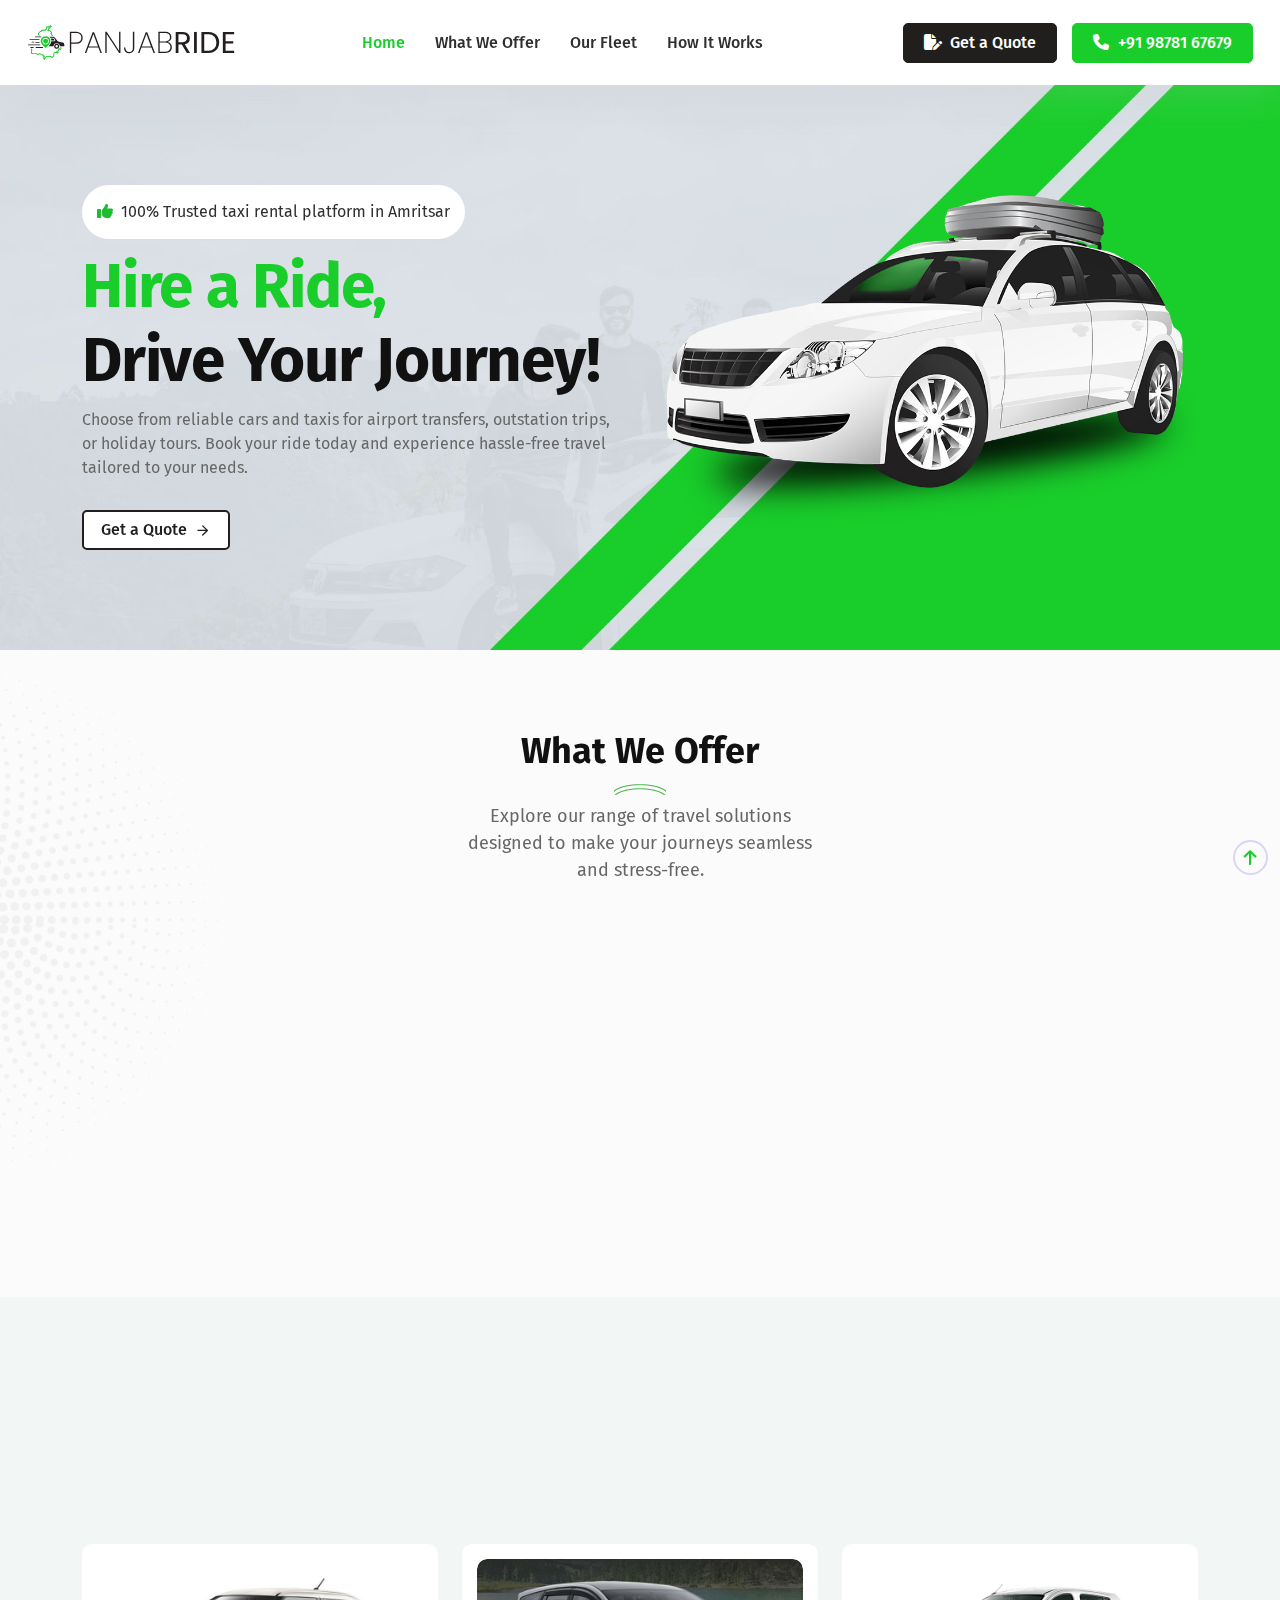
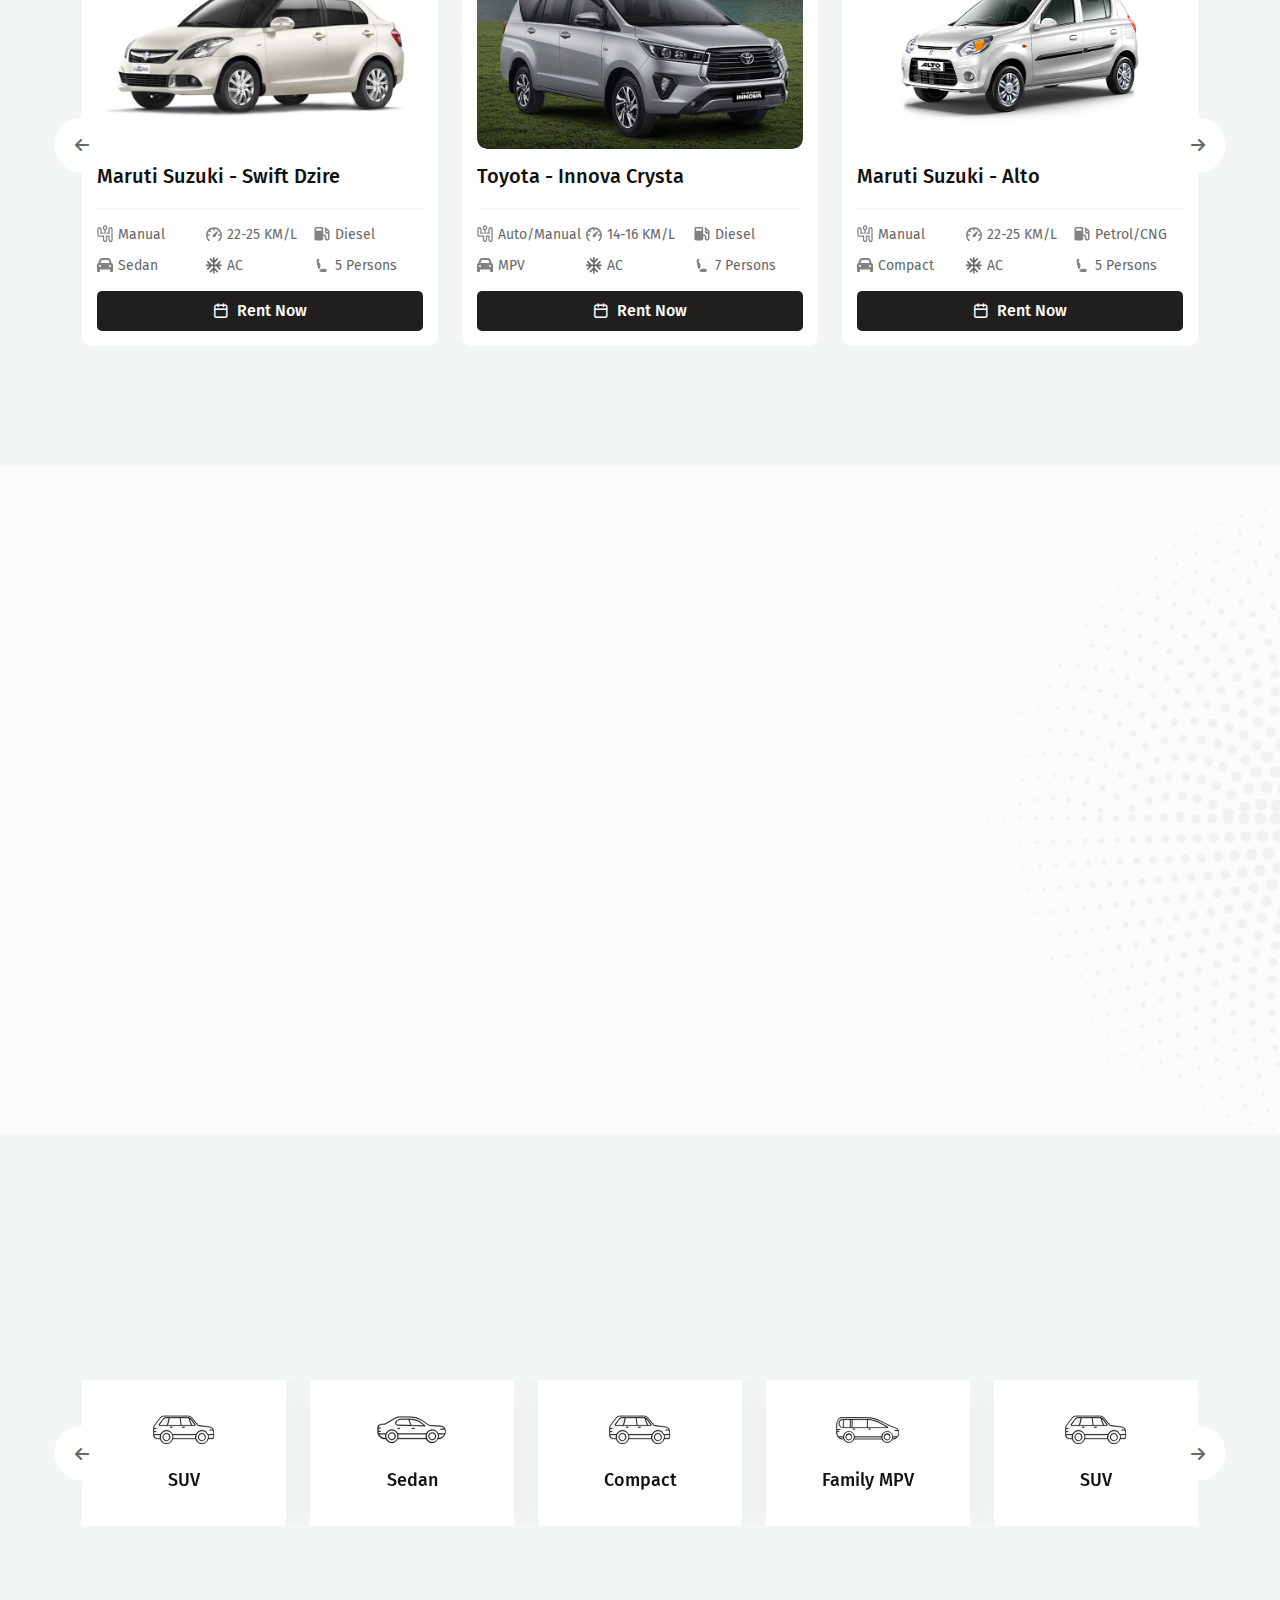
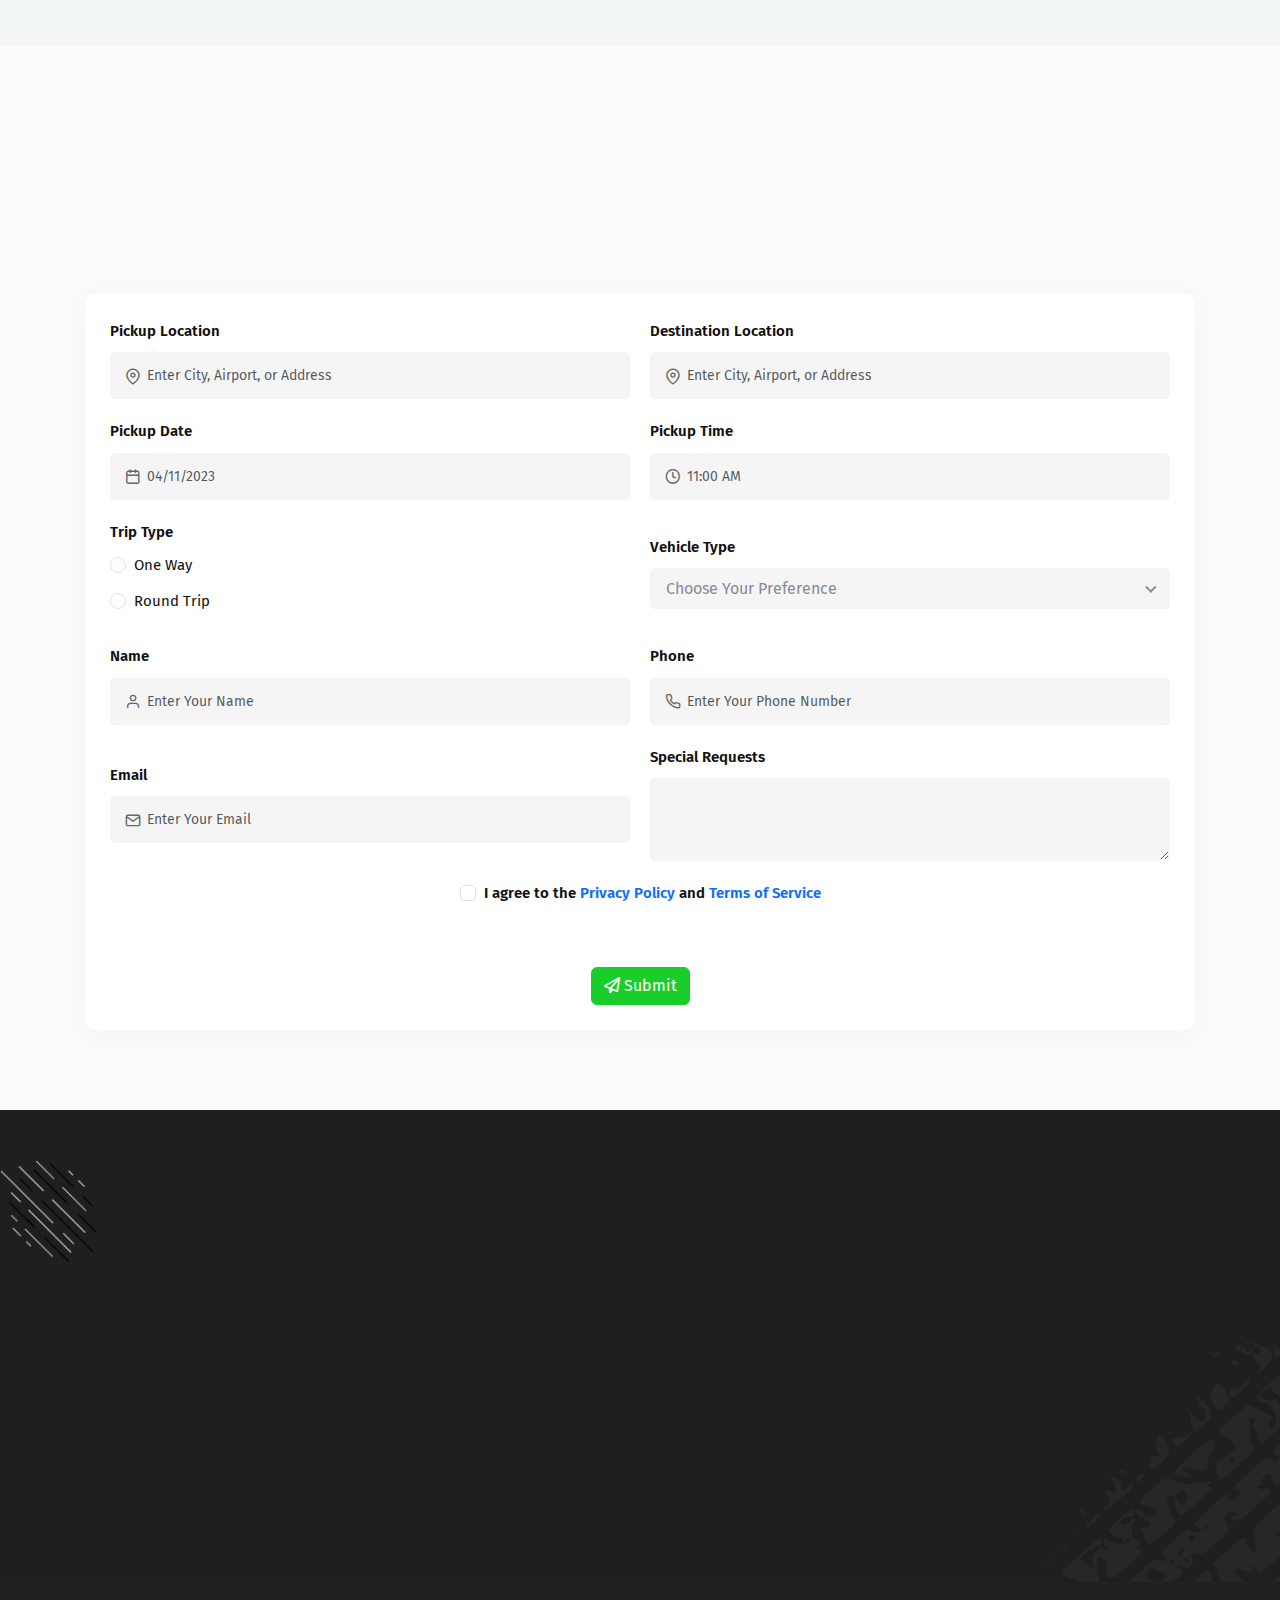
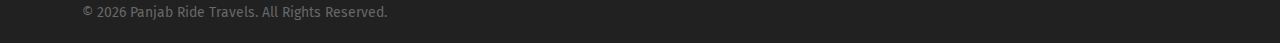
==== index.html @ f4d5c457 "initial production commit" ====
﻿<!DOCTYPE html>
<html lang="en">

<head>
	<meta charset="utf-8">
	<meta name="viewport" content="width=device-width, initial-scale=1.0, user-scalable=0">
	<title>PanjabRide - Best Taxi Rental Platform in Amritsar</title>

	<!-- Favicon -->
	<link rel="shortcut icon" href="assets/img/favicon.png">

	<!-- Bootstrap CSS -->
	<link rel="stylesheet" href="assets/css/bootstrap.min.css">

	<!-- Fontawesome CSS -->
	<link rel="stylesheet" href="assets/plugins/fontawesome/css/fontawesome.min.css">
	<link rel="stylesheet" href="assets/plugins/fontawesome/css/all.min.css">

	<!-- Select2 CSS -->
	<link rel="stylesheet" href="assets/plugins/select2/css/select2.min.css">

	<!-- Datepicker CSS -->
	<link rel="stylesheet" href="assets/css/bootstrap-datetimepicker.min.css">

	<!-- Aos CSS -->
	<link rel="stylesheet" href="assets/plugins/aos/aos.css">

	<!-- Fearther CSS -->
	<link rel="stylesheet" href="assets/css/feather.css">

	<!-- Owl carousel CSS -->
	<link rel="stylesheet" href="assets/css/owl.carousel.min.css">

	<!-- Boxicons CSS -->
	<link rel="stylesheet" href="assets/plugins/boxicons/css/boxicons.min.css">

	<!-- Main CSS -->
	<link rel="stylesheet" href="assets/css/style.css">

</head>

<body>

	<div class="main-wrapper">

		<!-- Header -->
		<header class="header">
			<div class="container-fluid">
				<nav class="navbar navbar-expand-lg header-nav">
					<div class="navbar-header">
						<a id="mobile_btn" href="javascript:void(0);">
							<span class="bar-icon">
								<span></span>
								<span></span>
								<span></span>
							</span>
						</a>
						<a href="index.html" class="navbar-brand logo">
							<img src="assets/img/logo.svg" class="img-fluid" alt="Logo">
						</a>
						<a href="index.html" class="navbar-brand logo-small">
							<img src="assets/img/logo-small.png" class="img-fluid" alt="Logo">
						</a>
					</div>
					<div class="main-menu-wrapper">
						<div class="menu-header">
							<a href="/" class="menu-logo">
								<img src="assets/img/logo.svg" class="img-fluid" alt="Logo">
							</a>
							<a id="menu_close" class="menu-close" href="javascript:void(0);"> <i class="fas fa-times"></i></a>
						</div>
						<ul class="main-nav">
							<li class="active">
								<a href="#">Home</a>
							</li>
							<li><a href="#services">What We Offer</a></li>
							<li><a href="#ourFleet">Our Fleet</a></li>
							<li><a href="#ourProcess">How It Works</a></li>
							<!-- <li><a href="#vehicleTypes">Vehicle Types</a></li> -->
							<li class="login-link">
								<a href="#enquiryForm">Get a Quote</a>
							</li>
							<li class="login-link">
								<a href="tel:+919878167679">Call Now</a>
							</li>
						</ul>
					</div>
					<ul class="nav header-navbar-rht">
						<li class="nav-item">
							<a class="nav-link header-login" href="#enquiryForm"><span><i class="fa-solid fa-file-pen"></i></span>Get
								a Quote</a>
						</li>
						<li class="nav-item">
							<a class="nav-link header-reg" href="tel:+919878167679"><span><i class="fa-solid fa-phone"></i> </span>+91
								98781 67679</a>
						</li>
					</ul>
				</nav>
			</div>
		</header>
		<!-- /Header -->

		<!-- Banner -->
		<section class="banner-section banner-slider">
			<div class="container">
				<div class="home-banner">
					<div class="row align-items-center">
						<div class="col-lg-6" data-aos="fade-down">
							<p class="explore-text"> <span><i class="fa-solid fa-thumbs-up me-2"></i></span>100% Trusted taxi rental
								platform in Amritsar</p>
							<h1><span>Hire a Ride,</span> <br>
								Drive Your Journey!</h1>
							<p>Choose from reliable cars and taxis for airport transfers, outstation trips, or holiday tours. Book
								your ride today and experience hassle-free travel tailored to your needs. </p>
							<div class="view-all">
								<a href="#enquiryForm" class="btn btn-view d-inline-flex align-items-center">Get a Quote
									<span><i class="feather-arrow-right ms-2"></i></span></a>
							</div>
						</div>
						<div class="col-lg-6" data-aos="fade-down">
							<div class="banner-imgs">
								<img src="assets/img/car-right.png" class="img-fluid aos" alt="bannerimage">
							</div>
						</div>
					</div>
				</div>
			</div>
		</section>
		<!-- /Banner -->

		<!-- Search -->
		<!-- <div class="section-search">
			<div class="container">
				<div class="search-box-banner">
					<form action="listing-grid.html">
						<ul class="align-items-center">
							<li class="column-group-main">
								<div class="input-block">
									<label>Pickup Location</label>
									<div class="group-img">
										<input type="text" class="form-control" placeholder="Enter City, Airport, or Address">
										<span><i class="feather-map-pin"></i></span>
									</div>
								</div>
							</li>
							<li class="column-group-main">
								<div class="input-block">
									<label>Pickup Date</label>
								</div>
								<div class="input-block-wrapp">
									<div class="input-block date-widget">
										<div class="group-img">
											<input type="text" class="form-control datetimepicker" placeholder="04/11/2023">
											<span><i class="feather-calendar"></i></span>
										</div>
									</div>
									<div class="input-block time-widge">
										<div class="group-img">
											<input type="text" class="form-control timepicker" placeholder="11:00 AM">
											<span><i class="feather-clock"></i></span>
										</div>
									</div>
								</div>
							</li>
							<li class="column-group-main">
								<div class="input-block">
									<label>Return Date</label>
								</div>
								<div class="input-block-wrapp">
									<div class="input-block date-widge">
										<div class="group-img">
											<input type="text" class="form-control datetimepicker" placeholder="04/11/2023">
											<span><i class="feather-calendar"></i></span>
										</div>
									</div>
									<div class="input-block time-widge">
										<div class="group-img">
											<input type="text" class="form-control timepicker" placeholder="11:00 AM">
											<span><i class="feather-clock"></i></span>
										</div>
									</div>
								</div>
							</li>
							<li class="column-group-last">
								<div class="input-block">
									<div class="search-btn">
										<button class="btn search-button" type="submit"> <i class="fa fa-search"
												aria-hidden="true"></i>Search</button>
									</div>
								</div>
							</li>
						</ul>
					</form>
				</div>
			</div>
		</div> -->
		<!-- /Search -->

		<!-- What We Offer -->
		<section id="services" class="section why-choose popular-explore">
			<div class="choose-left">
				<img src="assets/img/bg/choose-left.png" class="img-fluid" alt="What We Offer">
			</div>
			<div class="container">
				<!-- Heading title-->
				<div class="row">
					<div class="col-lg-4 mx-auto">
						<div class="section-heading" data-aos="fade-down">
							<h2>What We Offer</h2>
							<p>Explore our range of travel solutions designed to make your journeys seamless and stress-free. </p>
						</div>
					</div>
				</div>
				<!-- /Heading title -->
				<div class="why-choose-group">
					<div class="row">
						<div class="col-lg-4 col-md-6 col-12 d-flex" data-aos="fade-down">
							<div class="card flex-fill">
								<div class="card-body">
									<div class="choose-img choose-black">
										<img src="assets/img/icons/plane-departure-solid.svg" alt="Icon">
									</div>
									<div class="choose-content">
										<h4>Airport Transfers</h4>
										<p>Enjoy timely and hassle-free airport transfers with our reliable taxi services, ensuring a smooth
											start or end to your journey.</p>
									</div>
								</div>
							</div>
						</div>
						<div class="col-lg-4 col-md-6 col-12 d-flex" data-aos="fade-down">
							<div class="card flex-fill">
								<div class="card-body">
									<div class="choose-img choose-secondary">
										<img src="assets/img/icons/road-solid.svg" alt="Icon">
									</div>
									<div class="choose-content">
										<h4>Outstation/Holiday Tours</h4>
										<p>Reliable taxis for outstation trips and holiday tours, offering comfort and convenience for your
											journeys.</p>
									</div>
								</div>
							</div>
						</div>
						<div class="col-lg-4 col-md-6 col-12 d-flex" data-aos="fade-down">
							<div class="card flex-fill">
								<div class="card-body">
									<div class="choose-img choose-primary">
										<img src="assets/img/icons/key-solid.svg" alt="Icon">
									</div>
									<div class="choose-content">
										<h4>Self-Drive Car</h4>
										<p>Rent a car and drive at your own pace with our self-drive service, offering freedom and
											flexibility for your travels.</p>
									</div>
								</div>
							</div>
						</div>
					</div>
				</div>
			</div>
		</section>
		<!-- /What We Offer -->

		<!-- Our Fleet -->
		<section id="ourFleet" class="section popular-services">
			<div class="container">
				<!-- Heading title-->
				<div class="section-heading" data-aos="fade-down">
					<h2>Our Fleet</h2>
					<p>Discover our diverse fleet of well-maintained cars, ready to suit your travel needs and preferences.</p>
				</div>
				<!-- /Heading title -->
				<div class="row">
					<div class="popular-slider-group">
						<div class="owl-carousel rental-deal-slider owl-theme">
							<!-- owl carousel item -->
							<div class="rental-car-item">
								<div class="listing-item mb-0">
									<div class="listing-img">
										<a href="#enquiryForm">
											<img src="assets/img/cars/swift-dzire.jpg" class="img-fluid" alt="Maruti Suzuki">
										</a>
										<!-- <div class="fav-item justify-content-end">
											<a href="javascript:void(0)" class="fav-icon">
												<i class="feather-heart"></i>
											</a>
										</div> -->
									</div>
									<div class="listing-content">
										<div class="listing-features">
											<!-- <div class="fav-item-rental">
												<div class="featured-text">$400<span>/day</span></div>
											</div> -->
											<!-- <div class="list-rating">
												<i class="fas fa-star filled"></i>
												<i class="fas fa-star filled"></i>
												<i class="fas fa-star filled"></i>
												<i class="fas fa-star filled"></i>
												<i class="fas fa-star filled"></i>
												<span>(5.0)</span>
											</div> -->
											<h3 class="listing-title">
												<a href="#enquiryForm">Maruti Suzuki - Swift Dzire</a>
											</h3>
										</div>
										<div class="listing-details-group">
											<ul>
												<li>
													<span><img src="assets/img/icons/car-parts-01.svg" alt="Auto"></span>
													<p>Manual</p>
												</li>
												<li>
													<span><img src="assets/img/icons/car-parts-02.svg" alt="Mileage"></span>
													<p>22-25 KM/L</p>
												</li>
												<li>
													<span><img src="assets/img/icons/car-parts-03.svg" alt="Fuel"></span>
													<p>Diesel</p>
												</li>
											</ul>
											<ul>
												<li>
													<span><img src="assets/img/icons/car-solid.svg" alt="Type"></span>
													<p>Sedan</p>
												</li>
												<li>
													<span><img src="assets/img/icons/car-parts-07.svg" alt="2018"></span>
													<p>AC</p>
												</li>
												<li>
													<span><img src="assets/img/icons/car-parts-06.svg" alt="Persons"></span>
													<p>5 Persons</p>
												</li>
											</ul>
										</div>
										<div class="listing-button">
											<a href="#enquiryForm" class="btn btn-order"><span><i
														class="feather-calendar me-2"></i></span>Rent Now</a>
										</div>
									</div>
								</div>
							</div>
							<!-- /owl carousel item -->

							<!-- owl carousel item -->
							<div class="rental-car-item">
								<div class="listing-item mb-0">
									<div class="listing-img">
										<a href="#enquiryForm">
											<img src="assets/img/cars/innova-crysta.jpeg" class="img-fluid" alt="Toyota">
										</a>
										<!-- <div class="fav-item justify-content-end">
											<a href="javascript:void(0)" class="fav-icon">
												<i class="feather-heart"></i>
											</a>
										</div> -->
									</div>
									<div class="listing-content">
										<div class="listing-features">
											<!-- <div class="fav-item-rental">
												<div class="featured-text">$400<span>/day</span></div>
											</div> -->
											<!-- <div class="list-rating">
												<i class="fas fa-star filled"></i>
												<i class="fas fa-star filled"></i>
												<i class="fas fa-star filled"></i>
												<i class="fas fa-star filled"></i>
												<i class="fas fa-star filled"></i>
												<span>(5.0)</span>
											</div> -->
											<h3 class="listing-title">
												<a href="#enquiryForm">Toyota - Innova Crysta</a>
											</h3>
										</div>
										<div class="listing-details-group">
											<ul>
												<li>
													<span><img src="assets/img/icons/car-parts-01.svg" alt="Auto"></span>
													<p>Auto/Manual</p>
												</li>
												<li>
													<span><img src="assets/img/icons/car-parts-02.svg" alt="Mileage"></span>
													<p>14-16 KM/L</p>
												</li>
												<li>
													<span><img src="assets/img/icons/car-parts-03.svg" alt="Fuel"></span>
													<p>Diesel</p>
												</li>
											</ul>
											<ul>
												<li>
													<span><img src="assets/img/icons/car-solid.svg" alt="Type"></span>
													<p>MPV</p>
												</li>
												<li>
													<span><img src="assets/img/icons/car-parts-07.svg" alt="2018"></span>
													<p>AC</p>
												</li>
												<li>
													<span><img src="assets/img/icons/car-parts-06.svg" alt="Persons"></span>
													<p>7 Persons</p>
												</li>
											</ul>
										</div>
										<div class="listing-button">
											<a href="#enquiryForm" class="btn btn-order"><span><i
														class="feather-calendar me-2"></i></span>Rent Now</a>
										</div>
									</div>
								</div>
							</div>
							<!-- /owl carousel item -->

							<!-- owl carousel item -->
							<div class="rental-car-item">
								<div class="listing-item mb-0">
									<div class="listing-img">
										<a href="#enquiryForm">
											<img src="assets/img/cars/alto-800.jpeg" class="img-fluid" alt="Maruti Suzuki">
										</a>
										<!-- <div class="fav-item justify-content-end">
											<a href="javascript:void(0)" class="fav-icon">
												<i class="feather-heart"></i>
											</a>
										</div> -->
									</div>
									<div class="listing-content">
										<div class="listing-features">
											<!-- <div class="fav-item-rental">
												<div class="featured-text">$400<span>/day</span></div>
											</div> -->
											<!-- <div class="list-rating">
												<i class="fas fa-star filled"></i>
												<i class="fas fa-star filled"></i>
												<i class="fas fa-star filled"></i>
												<i class="fas fa-star filled"></i>
												<i class="fas fa-star filled"></i>
												<span>(5.0)</span>
											</div> -->
											<h3 class="listing-title">
												<a href="#enquiryForm">Maruti Suzuki - Alto</a>
											</h3>
										</div>
										<div class="listing-details-group">
											<ul>
												<li>
													<span><img src="assets/img/icons/car-parts-01.svg" alt="Auto"></span>
													<p>Manual</p>
												</li>
												<li>
													<span><img src="assets/img/icons/car-parts-02.svg" alt="Mileage"></span>
													<p>22-25 KM/L</p>
												</li>
												<li>
													<span><img src="assets/img/icons/car-parts-03.svg" alt="Fuel"></span>
													<p>Petrol/CNG</p>
												</li>
											</ul>
											<ul>
												<li>
													<span><img src="assets/img/icons/car-solid.svg" alt="Type"></span>
													<p>Compact</p>
												</li>
												<li>
													<span><img src="assets/img/icons/car-parts-07.svg" alt="2018"></span>
													<p>AC</p>
												</li>
												<li>
													<span><img src="assets/img/icons/car-parts-06.svg" alt="Persons"></span>
													<p>5 Persons</p>
												</li>
											</ul>
										</div>
										<div class="listing-button">
											<a href="#enquiryForm" class="btn btn-order"><span><i
														class="feather-calendar me-2"></i></span>Rent Now</a>
										</div>
									</div>
								</div>
							</div>
							<!-- /owl carousel item -->

							<!-- owl carousel item -->
							<div class="rental-car-item">
								<div class="listing-item mb-0">
									<div class="listing-img">
										<a href="#enquiryForm">
											<img src="assets/img/cars/amaze.jpeg" class="img-fluid" alt="Honda">
										</a>
										<!-- <div class="fav-item justify-content-end">
											<a href="javascript:void(0)" class="fav-icon">
												<i class="feather-heart"></i>
											</a>
										</div> -->
									</div>
									<div class="listing-content">
										<div class="listing-features">
											<!-- <div class="fav-item-rental">
												<div class="featured-text">$400<span>/day</span></div>
											</div> -->
											<!-- <div class="list-rating">
												<i class="fas fa-star filled"></i>
												<i class="fas fa-star filled"></i>
												<i class="fas fa-star filled"></i>
												<i class="fas fa-star filled"></i>
												<i class="fas fa-star filled"></i>
												<span>(5.0)</span>
											</div> -->
											<h3 class="listing-title">
												<a href="#enquiryForm">Honda - Amaze</a>
											</h3>
										</div>
										<div class="listing-details-group">
											<ul>
												<li>
													<span><img src="assets/img/icons/car-parts-01.svg" alt="Auto"></span>
													<p>Manual</p>
												</li>
												<li>
													<span><img src="assets/img/icons/car-parts-02.svg" alt="Mileage"></span>
													<p>18-20 KM/L</p>
												</li>
												<li>
													<span><img src="assets/img/icons/car-parts-03.svg" alt="Fuel"></span>
													<p>Petrol</p>
												</li>
											</ul>
											<ul>
												<li>
													<span><img src="assets/img/icons/car-solid.svg" alt="Type"></span>
													<p>Sedan</p>
												</li>
												<li>
													<span><img src="assets/img/icons/car-parts-07.svg" alt="2018"></span>
													<p>AC</p>
												</li>
												<li>
													<span><img src="assets/img/icons/car-parts-06.svg" alt="Persons"></span>
													<p>5 Persons</p>
												</li>
											</ul>
										</div>
										<div class="listing-button">
											<a href="#enquiryForm" class="btn btn-order"><span><i
														class="feather-calendar me-2"></i></span>Rent Now</a>
										</div>
									</div>
								</div>
							</div>
							<!-- /owl carousel item -->

							<!-- owl carousel item -->
							<div class="rental-car-item">
								<div class="listing-item mb-0">
									<div class="listing-img">
										<a href="#enquiryForm">
											<img src="assets/img/cars/ertiga.jpeg" class="img-fluid" alt="Maruti Suzuki">
										</a>
										<!-- <div class="fav-item justify-content-end">
											<a href="javascript:void(0)" class="fav-icon">
												<i class="feather-heart"></i>
											</a>
										</div> -->
									</div>
									<div class="listing-content">
										<div class="listing-features">
											<!-- <div class="fav-item-rental">
												<div class="featured-text">$400<span>/day</span></div>
											</div> -->
											<!-- <div class="list-rating">
												<i class="fas fa-star filled"></i>
												<i class="fas fa-star filled"></i>
												<i class="fas fa-star filled"></i>
												<i class="fas fa-star filled"></i>
												<i class="fas fa-star filled"></i>
												<span>(5.0)</span>
											</div> -->
											<h3 class="listing-title">
												<a href="#enquiryForm">Maruti Suzuki - Ertiga</a>
											</h3>
										</div>
										<div class="listing-details-group">
											<ul>
												<li>
													<span><img src="assets/img/icons/car-parts-01.svg" alt="Auto"></span>
													<p>Auto/Manual</p>
												</li>
												<li>
													<span><img src="assets/img/icons/car-parts-02.svg" alt="Mileage"></span>
													<p>20-26 KM/L</p>
												</li>
												<li>
													<span><img src="assets/img/icons/car-parts-03.svg" alt="Fuel"></span>
													<p>Petrol</p>
												</li>
											</ul>
											<ul>
												<li>
													<span><img src="assets/img/icons/car-solid.svg" alt="Type"></span>
													<p>MPV</p>
												</li>
												<li>
													<span><img src="assets/img/icons/car-parts-07.svg" alt="2018"></span>
													<p>AC</p>
												</li>
												<li>
													<span><img src="assets/img/icons/car-parts-06.svg" alt="Persons"></span>
													<p>7 Persons</p>
												</li>
											</ul>
										</div>
										<div class="listing-button">
											<a href="#enquiryForm" class="btn btn-order"><span><i
														class="feather-calendar me-2"></i></span>Rent Now</a>
										</div>
									</div>
								</div>
							</div>
							<!-- /owl carousel item -->

							<!-- owl carousel item -->
							<div class="rental-car-item">
								<div class="listing-item mb-0">
									<div class="listing-img">
										<a href="#enquiryForm">
											<img src="assets/img/cars/etios.jpeg" class="img-fluid" alt="Toyota">
										</a>
										<!-- <div class="fav-item justify-content-end">
											<a href="javascript:void(0)" class="fav-icon">
												<i class="feather-heart"></i>
											</a>
										</div> -->
									</div>
									<div class="listing-content">
										<div class="listing-features">
											<!-- <div class="fav-item-rental">
												<div class="featured-text">$400<span>/day</span></div>
											</div> -->
											<!-- <div class="list-rating">
												<i class="fas fa-star filled"></i>
												<i class="fas fa-star filled"></i>
												<i class="fas fa-star filled"></i>
												<i class="fas fa-star filled"></i>
												<i class="fas fa-star filled"></i>
												<span>(5.0)</span>
											</div> -->
											<h3 class="listing-title">
												<a href="#enquiryForm">Toyota - Etios</a>
											</h3>
										</div>
										<div class="listing-details-group">
											<ul>
												<li>
													<span><img src="assets/img/icons/car-parts-01.svg" alt="Auto"></span>
													<p>Manual</p>
												</li>
												<li>
													<span><img src="assets/img/icons/car-parts-02.svg" alt="Mileage"></span>
													<p>23-25 KM/L</p>
												</li>
												<li>
													<span><img src="assets/img/icons/car-parts-03.svg" alt="Fuel"></span>
													<p>Diesel</p>
												</li>
											</ul>
											<ul>
												<li>
													<span><img src="assets/img/icons/car-solid.svg" alt="Type"></span>
													<p>Sedan</p>
												</li>
												<li>
													<span><img src="assets/img/icons/car-parts-07.svg" alt="2018"></span>
													<p>AC</p>
												</li>
												<li>
													<span><img src="assets/img/icons/car-parts-06.svg" alt="Persons"></span>
													<p>5 Persons</p>
												</li>
											</ul>
										</div>
										<div class="listing-button">
											<a href="#enquiryForm" class="btn btn-order"><span><i
														class="feather-calendar me-2"></i></span>Rent Now</a>
										</div>
									</div>
								</div>
							</div>
							<!-- /owl carousel item -->

						</div>
					</div>
				</div>
				<!-- View More -->
				<!-- <div class="view-all text-center" data-aos="fade-down">
					<a href="listing-grid.html" class="btn btn-view d-inline-flex align-items-center">Go to all Cars <span><i
								class="feather-arrow-right ms-2"></i></span></a>
				</div> -->
				<!-- View More -->
			</div>
		</section>
		<!-- /Our Fleet -->

		<!-- Our Process -->
		<section id="ourProcess" class="section services">
			<div class="service-right">
				<img src="assets/img/bg/service-right.svg" class="img-fluid" alt="services right">
			</div>
			<div class="container">
				<!-- Heading title-->
				<div class="section-heading" data-aos="fade-down">
					<h2>How It Works</h2>
					<p>Learn how easy it is to book your ride with our simple and hassle-free process.</p>
				</div>
				<!-- /Heading title -->
				<div class="services-work">
					<div class="row">
						<div class="col-lg-4 col-md-4 col-12 d-flex" data-aos="fade-down">
							<div class="services-group service-date flex-fill">
								<div class="services-icon border-secondary">
									<img class="icon-img bg-secondary" src="assets/img/icons/file-lines-solid.svg" alt="Choose Locations">
								</div>
								<div class="services-content">
									<h3>1. Submit Your Inquiry</h3>
									<p>Share your travel details by filling out our online inquiry form or calling us directly. Provide
										information like pickup and drop-off locations, trip dates, and any special requirements.</p>
								</div>
							</div>
						</div>
						<div class="col-lg-4 col-md-4 col-12 d-flex" data-aos="fade-down">
							<div class="services-group service-loc flex-fill">
								<div class="services-icon border-primary">
									<img class="icon-img bg-primary" src="assets/img/icons/comments-dollar-solid.svg"
										alt="Choose Locations">
								</div>
								<div class="services-content">
									<h3>2. Get a Quote</h3>
									<p>Once we receive your inquiry, our team will assess your travel needs and promptly share a detailed
										price estimate tailored to your trip.</p>
								</div>
							</div>
						</div>
						<div class="col-lg-4 col-md-4 col-12 d-flex" data-aos="fade-down">
							<div class="services-group service-book flex-fill">
								<div class="services-icon border-dark">
									<img class="icon-img bg-dark" src="assets/img/icons/circle-check-solid.svg" alt="Choose Locations">
								</div>
								<div class="services-content">
									<h3>3. Confirm Your Booking</h3>
									<p>Review the quote and confirm your booking with a quick call or email. We’ll handle the rest to
										ensure your ride is ready as planned.</p>
								</div>
							</div>
						</div>
					</div>
				</div>
			</div>
		</section>
		<!-- /Our Process -->

		<!-- Popular Vehicle Types -->
		<section id="vehicleTypes" class="section popular-car-type">
			<div class="container">
				<!-- Heading title-->
				<div class="section-heading" data-aos="fade-down">
					<h2>Most Popular Vehicle Types</h2>
					<p>Choose from a variety of car body types, designed to match your comfort and travel needs.</p>
				</div>
				<!-- /Heading title -->
				<div class="row">
					<div class="popular-slider-group">
						<div class="owl-carousel popular-cartype-slider owl-theme">
							<!-- owl carousel item -->
							<div class="listing-owl-item">
								<div class="listing-owl-group">
									<div class="listing-owl-img">
										<img src="assets/img/cars/mp-vehicle-01.svg" class="img-fluid" alt="Popular Vehicle Types">
									</div>
									<h6>SUV</h6>
								</div>
							</div>
							<!-- /owl carousel item -->

							<!-- owl carousel item -->
							<!-- <div class="listing-owl-item">
								<div class="listing-owl-group">
									<div class="listing-owl-img">
										<img src="assets/img/cars/mp-vehicle-02.svg" class="img-fluid" alt="Popular Vehicle Types">
									</div>
									<h6>Sports Coupe</h6>
									<p>45 Cars</p>
								</div>
							</div> -->
							<!-- /owl carousel item -->

							<!-- owl carousel item -->
							<div class="listing-owl-item">
								<div class="listing-owl-group">
									<div class="listing-owl-img">
										<img src="assets/img/cars/mp-vehicle-03.svg" class="img-fluid" alt="Popular Vehicle Types">
									</div>
									<h6>Sedan</h6>
								</div>
							</div>
							<!-- /owl carousel item -->

							<!-- owl carousel item -->
							<div class="listing-owl-item">
								<div class="listing-owl-group">
									<div class="listing-owl-img">
										<img src="assets/img/cars/mp-vehicle-01.svg" class="img-fluid" alt="Popular Vehicle Types">
									</div>
									<h6>Compact</h6>
								</div>
							</div>
							<!-- /owl carousel item -->

							<!-- owl carousel item -->
							<!-- <div class="listing-owl-item">
								<div class="listing-owl-group">
									<div class="listing-owl-img">
										<img src="assets/img/cars/mp-vehicle-04.svg" class="img-fluid" alt="Popular Vehicle Types">
									</div>
									<h6>Pickup</h6>
									<p>17 Cars</p>
								</div>
							</div> -->
							<!-- /owl carousel item -->

							<!-- owl carousel item -->
							<div class="listing-owl-item">
								<div class="listing-owl-group">
									<div class="listing-owl-img">
										<img src="assets/img/cars/mp-vehicle-05.svg" class="img-fluid" alt="Popular Vehicle Types">
									</div>
									<h6>Family MPV</h6>
								</div>
							</div>
							<!-- /owl carousel item -->
						</div>
					</div>
				</div>
				<!-- View More -->
				<!-- <div class="view-all text-center" data-aos="fade-down">
					<a href="listing-grid.html" class="btn btn-view d-inline-flex align-items-center">View all Cars <span><i
								class="feather-arrow-right ms-2"></i></span></a>
				</div> -->
				<!-- View More -->
			</div>
		</section>
		<!-- /Popular Vehicle Types -->

		<!-- Enquiry Form -->
		<section id="enquiryForm" class="section enquiry-form">
			<div class="container">
				<div class="row">
					<div class="col mx-auto">
						<div class="section-heading" data-aos="fade-down">
							<h2>Submit Your Trip Details</h2>
							<p>Fill out the form below to inquire about our services or book your ride.</p>
						</div>
						<div class="enquiry-box">
							<form id="tripDetailsForm" action="" method="post">
								<ul class="align-items-center">
									<li class="column-group-main">
										<div class="input-block">
											<label for="pickupLocation">Pickup Location</label>
											<div class="group-img">
												<input type="text" class="form-control" id="pickupLocation" name="pickupLocation"
													placeholder="Enter City, Airport, or Address">
												<span><i class="feather-map-pin"></i></span>
											</div>
										</div>
									</li>
									<li class="column-group-main">
										<div class="input-block">
											<label for="destinationLocation">Destination Location</label>
											<div class="group-img">
												<input type="text" class="form-control" id="destinationLocation" name="destinationLocation"
													placeholder="Enter City, Airport, or Address">
												<span><i class="feather-map-pin"></i></span>
											</div>
										</div>
									</li>
									<li class="column-group-main">
										<div class="input-block">
											<label for="tripDate">Pickup Date</label>
											<div class="group-img">
												<input type="text" class="form-control datetimepicker" id="tripDate" name="tripDate"
													placeholder="04/11/2023">
												<span><i class="feather-calendar"></i></span>
											</div>
										</div>
									</li>
									<li class="column-group-main">
										<div class="input-block">
											<label for="tripTime">Pickup Time</label>
											<div class="group-img">
												<input type="text" class="form-control timepicker" id="tripTime" name="tripTime"
													placeholder="11:00 AM">
												<span><i class="feather-clock"></i></span>
											</div>
										</div>
									</li>
									<li class="column-group-main">
										<div class="input-block">
											<label for="tripType">Trip Type</label>
											<div class="form-check">
												<input class="form-check-input" type="radio" name="tripType" id="oneWay" value="oneWay">
												<label class="form-check-label fw-normal" for="oneWay">
													One Way
												</label>
											</div>
											<div class="form-check">
												<input class="form-check-input" type="radio" name="tripType" id="roundTrip" value="roundTrip">
												<label class="form-check-label fw-normal" for="roundTrip">
													Round Trip
												</label>
											</div>
										</div>
									</li>
									<li class="column-group-main">
										<div class="input-block">
											<label for="vehicleType">Vehicle Type</label>
											<select class="select" id="vehicleType" name="vehicleType">
												<option value="" selected>Choose Your Preference</option>
												<option value="sedan">Sedan</option>
												<option value="suv">SUV</option>
												<option value="mpv">MPV</option>
												<option value="compact">Compact</option>
											</select>
										</div>
									</li>
									<li class="column-group-main">
										<div class="input-block">
											<label for="name">Name</label>
											<div class="group-img">
												<input type="text" class="form-control" id="name" name="name" placeholder="Enter Your Name">
												<span><i class="feather-user"></i></span>
											</div>
										</div>
									</li>
									<li class="column-group-main">
										<div class="input-block">
											<label for="phone">Phone</label>
											<div class="group-img">
												<input type="tel" class="form-control" id="phone" name="phone"
													placeholder="Enter Your Phone Number">
												<span><i class="feather-phone"></i></span>
											</div>
										</div>
									</li>
									<li class="column-group-main">
										<div class="input-block">
											<label for="email">Email</label>
											<div class="group-img">
												<input type="email" class="form-control" id="email" name="email" placeholder="Enter Your Email">
												<span><i class="feather-mail"></i></span>
											</div>
										</div>
									</li>
									<li class="column-group-main">
										<div class="input-block">
											<label for="specialRequests">Special Requests</label>
											<textarea class="form-control" id="specialRequests" name="specialRequests" rows="3"></textarea>
										</div>
									</li>
									<li class="column-group-main column-agreement">
										<div class="input-block">
											<div class="form-check">
												<input class="form-check-input" type="checkbox" id="agreement" name="agreement">
												<label class="form-check-label" for="agreement">
													I agree to the <a href="privacy-policy.html" target="_blank">Privacy Policy</a> and <a
														href="terms-of-service.html" target="_blank">Terms of Service</a>
												</label>
											</div>
										</div>
									</li>
									<li class="column-group-last">
										<div class="input-block">
											<div class="search-btn">
												<button class="btn btn-primary" type="submit"> <i class="fa-regular fa-paper-plane"
														aria-hidden="true"></i>
													Submit</button>
											</div>
										</div>
									</li>
								</ul>
							</form>
						</div>
					</div>
				</div>
			</div>
		</section>
		<!-- /Enquiry Form -->

		<!-- Footer -->
		<footer class="footer">
			<!-- Footer Top -->
			<div class="footer-top aos" data-aos="fade-down">
				<div class="container">
					<div class="row">
						<div class="col-lg-8">
							<div class="row">
								<div class="col-md-6">
									<!-- Footer Widget -->
									<div class="footer-widget">
										<h5 class="footer-title">About Us</h5>
										<p class="pe-5">PanjabRide.com is a premier transportation service provider, dedicated to
											offering reliable and comfortable travel solutions. With a fleet of well-maintained vehicles and
											professional drivers, we ensure a safe and pleasant journey for all our customers. Whether you
											need a ride to the airport, a business meeting, or a special event, PanjabRide.com is
											committed to delivering exceptional service and customer satisfaction.</p>
									</div>
									<!-- /Footer Widget -->
								</div>
								<div class="col-md-6">
									<!-- Footer Widget -->
									<div class="footer-widget footer-menu">
										<h5 class="footer-title">Quick links</h5>
										<ul>
											<li>
												<a href="#">Home</a>
											</li>
											<li>
												<a href="privacy-policy.html">Privacy Policy</a>
											</li>
											<li>
												<a href="terms-of-service.html">Terms of Service</a>
											</li>
											<li>
												<a href="javascript:void(0)">Sitemap</a>
											</li>
											<li>
												<a href="#enquiryForm">Get a Quote</a>
											</li>
										</ul>
									</div>
									<!-- /Footer Widget -->
								</div>
							</div>
						</div>
						<div class="col-lg-4">
							<div class="footer-contact footer-widget">
								<h5 class="footer-title">Contact Info</h5>
								<div class="footer-contact-info">
									<div class="footer-address">
										<span><i class="feather-phone-call"></i></span>
										<div class="addr-info">
											<a href="tel:+919878167679">+ 91 98781 67679</a>
										</div>
									</div>
									<div class="footer-address">
										<span><i class="feather-mail"></i></span>
										<div class="addr-info">
											<a href="mailto:panjabride@gmail.com">panjabride@gmail.com</a>
										</div>
									</div>
									<!-- <div class="update-form">
										<form action="#">
											<span><i class="feather-mail"></i></span>
											<input type="email" class="form-control" placeholder="Enter You Email Here">
											<button type="submit" class="btn btn-subscribe"><span><i class="feather-send"></i></span></button>
										</form>
									</div> -->
								</div>
								<div class="footer-social-widget">
									<ul class="nav-social">
										<li>
											<a href="https://facebook.com/panjabride" target="_blank"><i
													class="fa-brands fa-facebook-f fa-facebook fi-icon"></i></a>
										</li>
										<li>
											<a href="https://instagram.com/panjabride" target="_blank"><i
													class="fab fa-instagram fi-icon"></i></a>
										</li>
										<li>
											<a href="https://x.com/panjabride" target="_blank"><i class="fab fa-twitter fi-icon"></i> </a>
										</li>
									</ul>
								</div>
							</div>
						</div>
					</div>
				</div>
			</div>
			<!-- /Footer Top -->

			<!-- Footer Bottom -->
			<div class="footer-bottom">
				<div class="container">
					<!-- Copyright -->
					<div class="copyright">
						<div class="row align-items-center">
							<div class="col-md-6">
								<div class="copyright-text">
									<p>©
										<script>document.write(new Date().getFullYear())</script> Panjab Ride Travels. All Rights Reserved.
									</p>
								</div>
							</div>
							<div class="col-md-6">
								<!-- Copyright Menu -->
								<!-- <div class="copyright-menu">
									<div class="vistors-details">
										<ul class="d-flex">
											<li><a href="javascript:void(0)"><img class="img-fluid" src="assets/img/icons/paypal.svg"
														alt="Paypal"></a></li>
											<li><a href="javascript:void(0)"><img class="img-fluid" src="assets/img/icons/visa.svg"
														alt="Visa"></a></li>
											<li><a href="javascript:void(0)"><img class="img-fluid" src="assets/img/icons/master.svg"
														alt="Master"></a></li>
											<li><a href="javascript:void(0)"><img class="img-fluid" src="assets/img/icons/applegpay.svg"
														alt="applegpay"></a></li>
										</ul>
									</div>
								</div> -->
								<!-- /Copyright Menu -->
							</div>
						</div>
					</div>
					<!-- /Copyright -->
				</div>
			</div>
			<!-- /Footer Bottom -->
		</footer>
		<!-- /Footer -->

	</div>

	<!-- scrollToTop start -->
	<div class="progress-wrap active-progress">
		<svg class="progress-circle svg-content" width="100%" height="100%" viewBox="-1 -1 102 102">
			<path d="M50,1 a49,49 0 0,1 0,98 a49,49 0 0,1 0,-98"
				style="transition: stroke-dashoffset 10ms linear 0s; stroke-dasharray: 307.919px, 307.919px; stroke-dashoffset: 228.265px;">
			</path>
		</svg>
	</div>
	<!-- scrollToTop end -->


	<!-- jQuery -->
	<script src="assets/js/jquery-3.7.1.min.js"></script>

	<!-- Bootstrap Core JS -->
	<script src="assets/js/bootstrap.bundle.min.js"></script>

	<!-- counterup JS -->
	<script src="assets/js/jquery.waypoints.js"></script>
	<script src="assets/js/jquery.counterup.min.js"></script>

	<!-- Select2 JS -->
	<script src="assets/plugins/select2/js/select2.min.js"></script>

	<!-- Aos -->
	<script src="assets/plugins/aos/aos.js"></script>

	<!-- Top JS -->
	<script src="assets/js/backToTop.js"></script>

	<!-- Datepicker Core JS -->
	<script src="assets/plugins/moment/moment.min.js"></script>
	<script src="assets/js/bootstrap-datetimepicker.min.js"></script>

	<!-- Owl Carousel JS -->
	<script src="assets/js/owl.carousel.min.js"></script>

	<!-- Custom JS -->
	<script src="assets/js/script.js"></script>

</body>

</html>
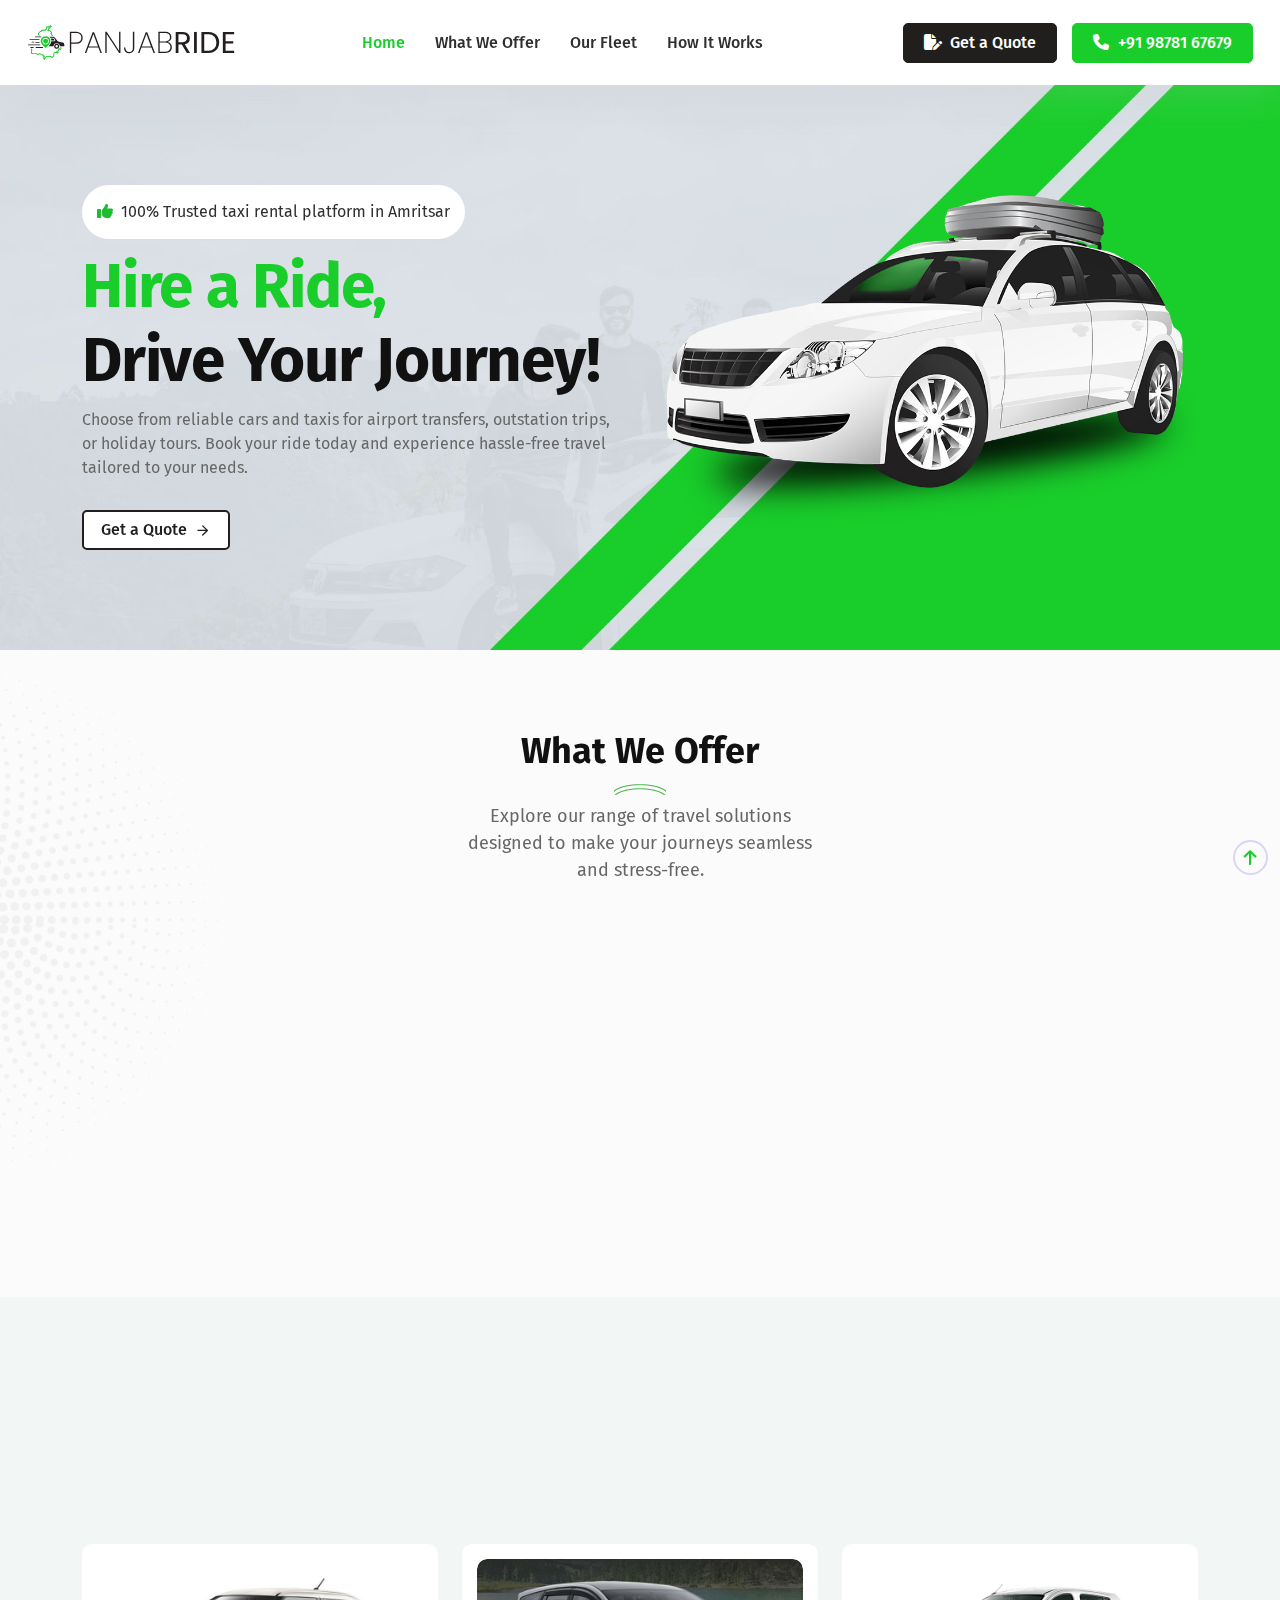
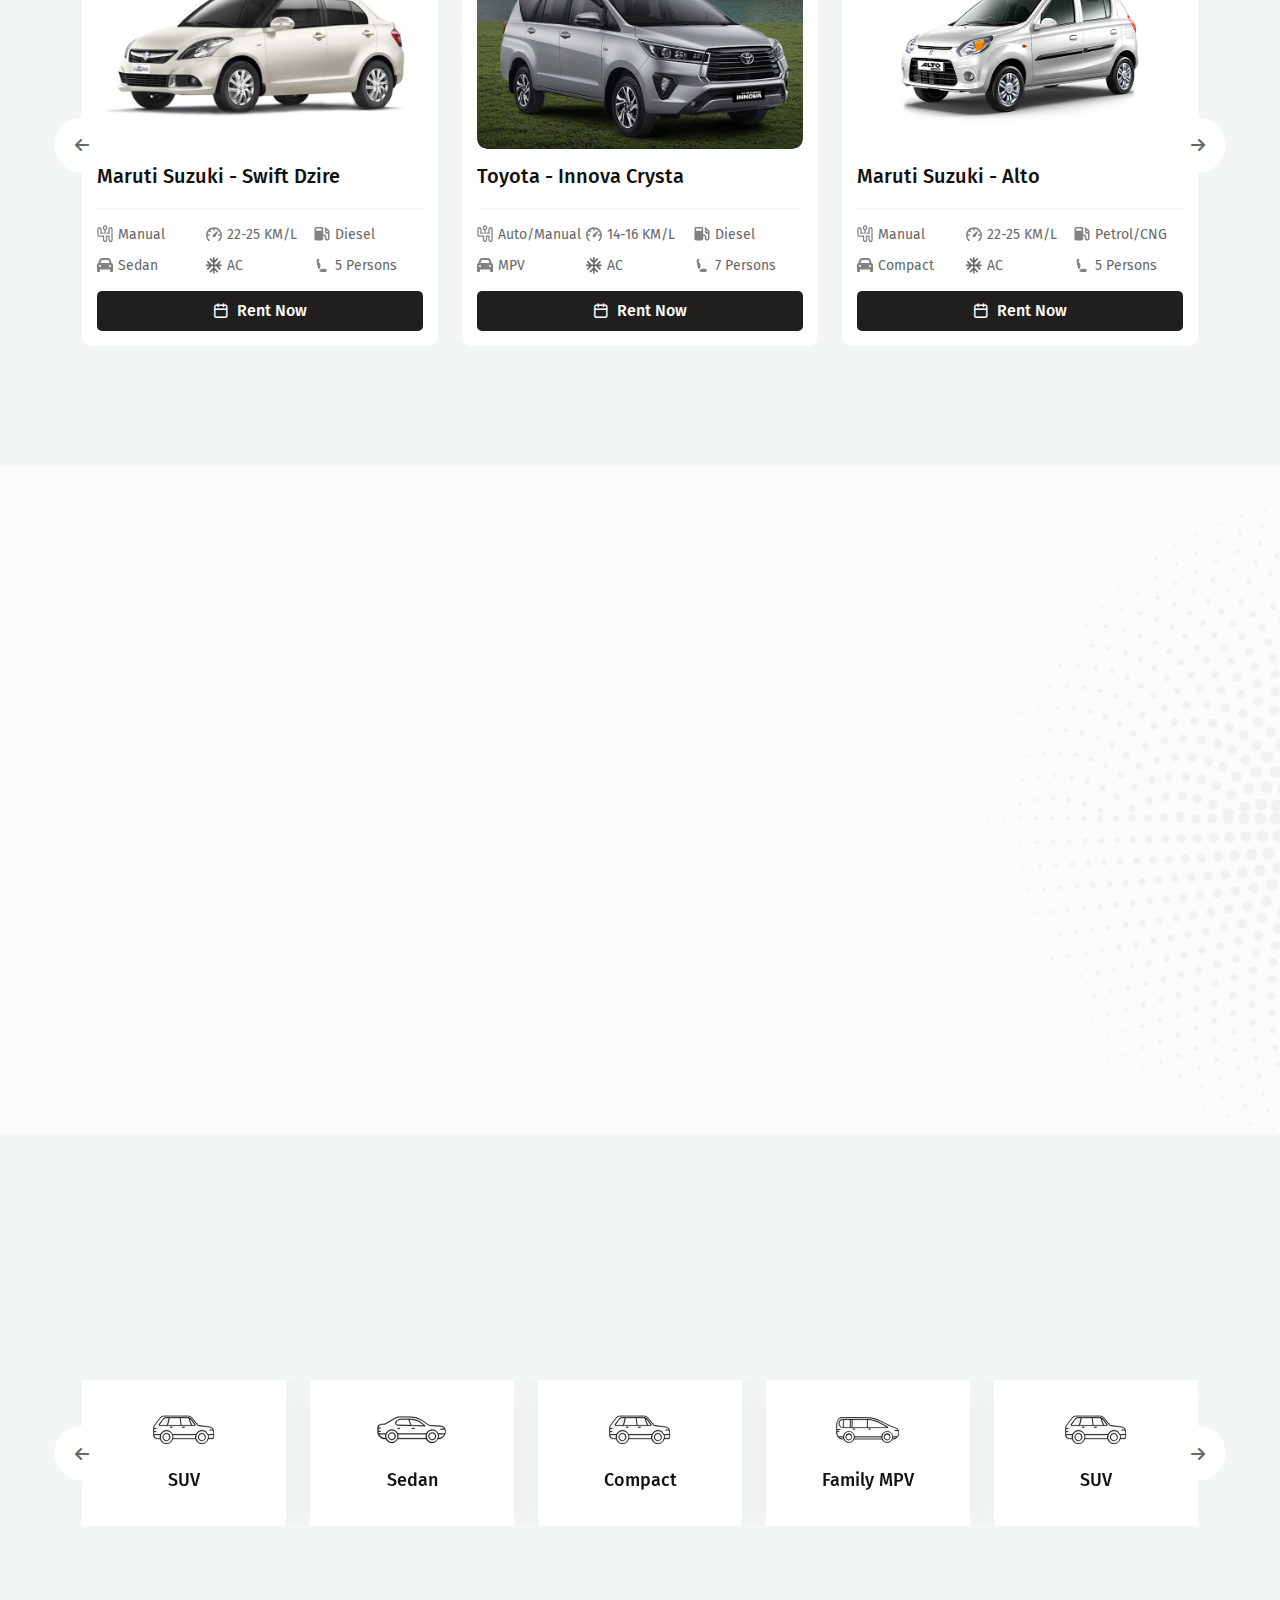
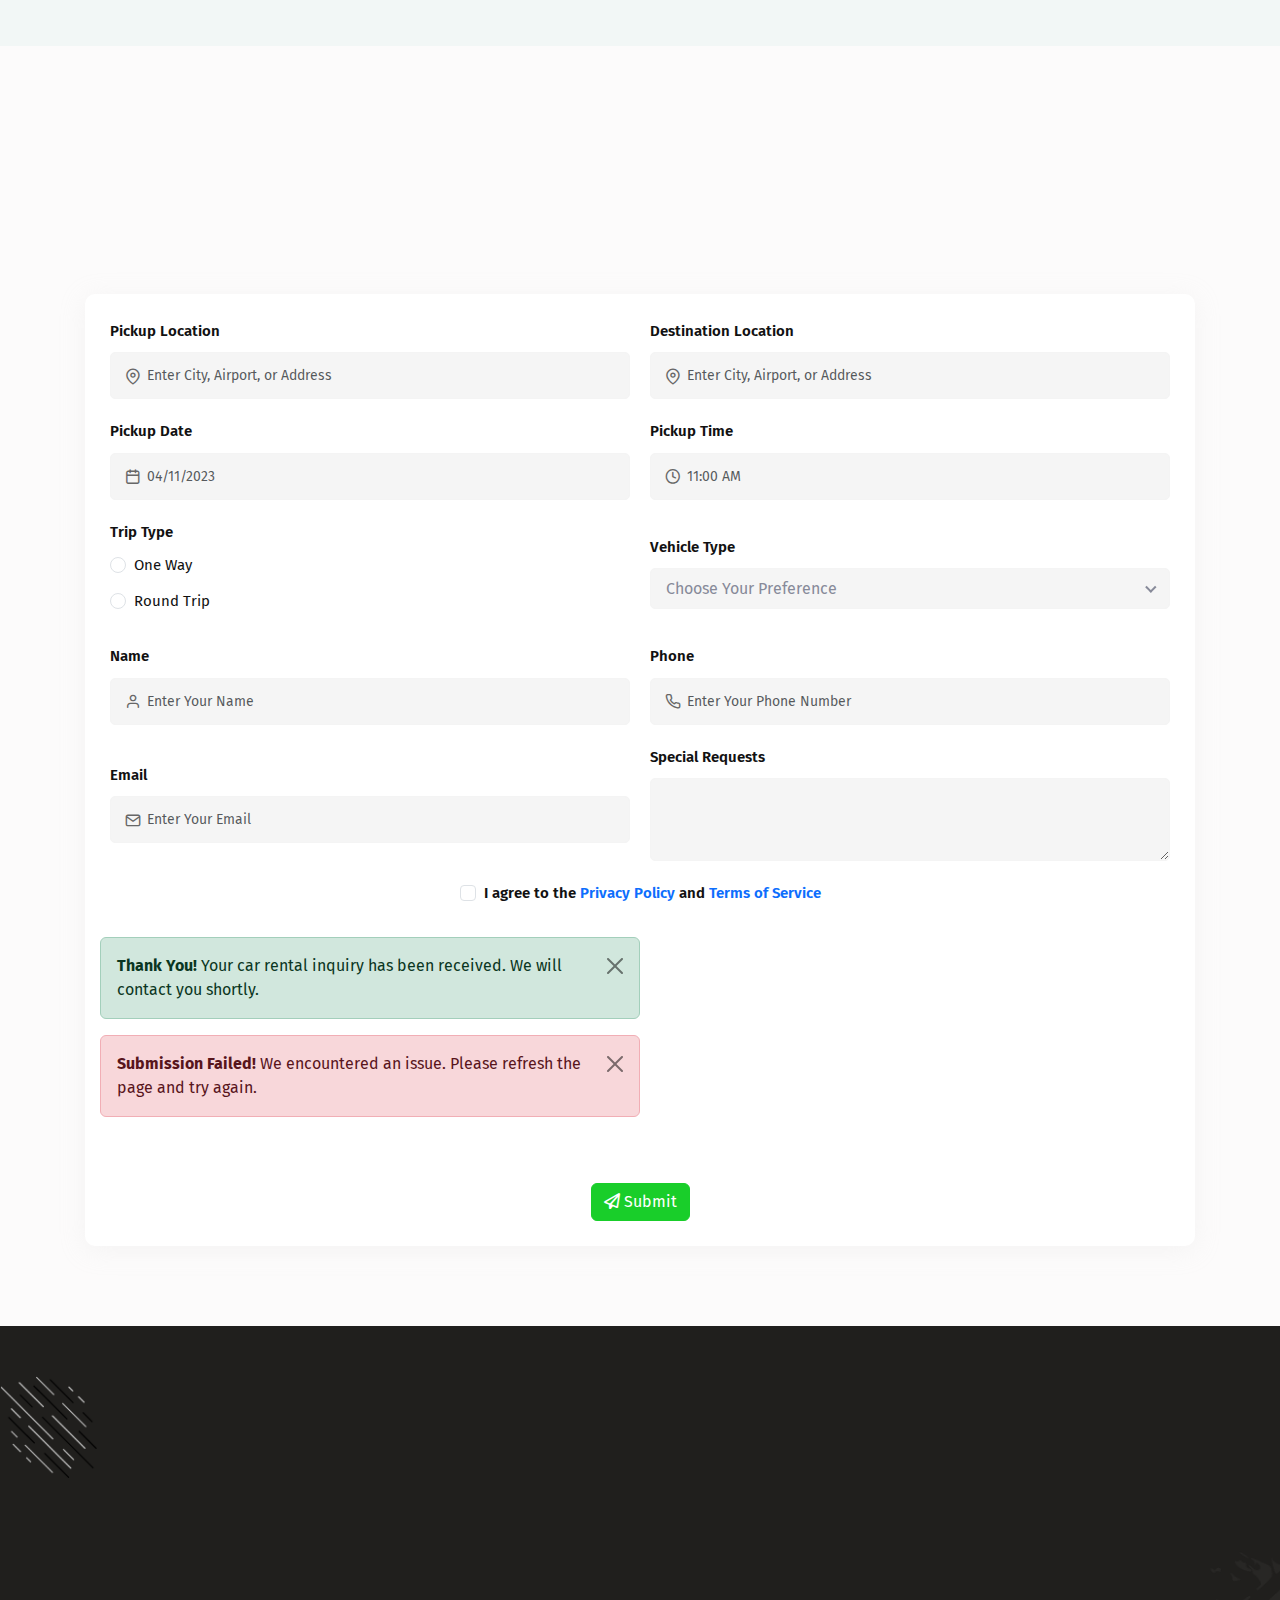
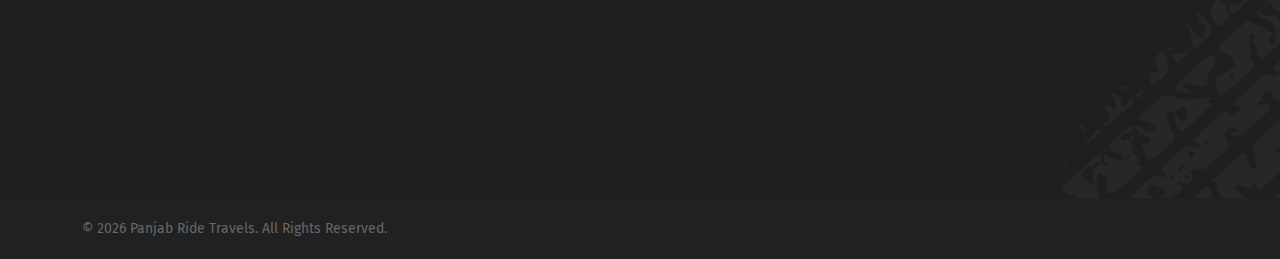
==== commit bfb8478c: "added alert messages for form submission" ====
--- a/index.html
+++ b/index.html
@@ -860,7 +860,7 @@
 							<p>Fill out the form below to inquire about our services or book your ride.</p>
 						</div>
 						<div class="enquiry-box">
-							<form id="tripDetailsForm" action="" method="post">
+							<form id="tripDetailsForm" action="" method="post" name="enquiry" netlify>
 								<ul class="align-items-center">
 									<li class="column-group-main">
 										<div class="input-block">
@@ -906,13 +906,13 @@
 										<div class="input-block">
 											<label for="tripType">Trip Type</label>
 											<div class="form-check">
-												<input class="form-check-input" type="radio" name="tripType" id="oneWay" value="oneWay">
+												<input class="form-check-input" type="radio" name="tripType" id="oneWay" value="One Way">
 												<label class="form-check-label fw-normal" for="oneWay">
 													One Way
 												</label>
 											</div>
 											<div class="form-check">
-												<input class="form-check-input" type="radio" name="tripType" id="roundTrip" value="roundTrip">
+												<input class="form-check-input" type="radio" name="tripType" id="roundTrip" value="Round Trip">
 												<label class="form-check-label fw-normal" for="roundTrip">
 													Round Trip
 												</label>
@@ -924,10 +924,10 @@
 											<label for="vehicleType">Vehicle Type</label>
 											<select class="select" id="vehicleType" name="vehicleType">
 												<option value="" selected>Choose Your Preference</option>
-												<option value="sedan">Sedan</option>
-												<option value="suv">SUV</option>
-												<option value="mpv">MPV</option>
-												<option value="compact">Compact</option>
+												<option value="Sedan">Sedan</option>
+												<option value="SUV">SUV</option>
+												<option value="MPV">MPV</option>
+												<option value="Compact">Compact</option>
 											</select>
 										</div>
 									</li>
@@ -974,6 +974,18 @@
 														href="terms-of-service.html" target="_blank">Terms of Service</a>
 												</label>
 											</div>
+										</div>
+									</li>
+									<li class="column-group-main column-alert">
+										<div class="alert alert-success alert-dismissible fade show" role="alert">
+											<strong>Thank You!</strong> Your car rental inquiry has been received. We will contact you
+											shortly.
+											<button type="button" class="btn-close" data-bs-dismiss="alert" aria-label="Close"></button>
+										</div>
+										<div class="alert alert-danger alert-dismissible fade show" role="alert">
+											<strong>Submission Failed!</strong> We encountered an issue. Please refresh the page and try
+											again.
+											<button type="button" class="btn-close" data-bs-dismiss="alert" aria-label="Close"></button>
 										</div>
 									</li>
 									<li class="column-group-last">
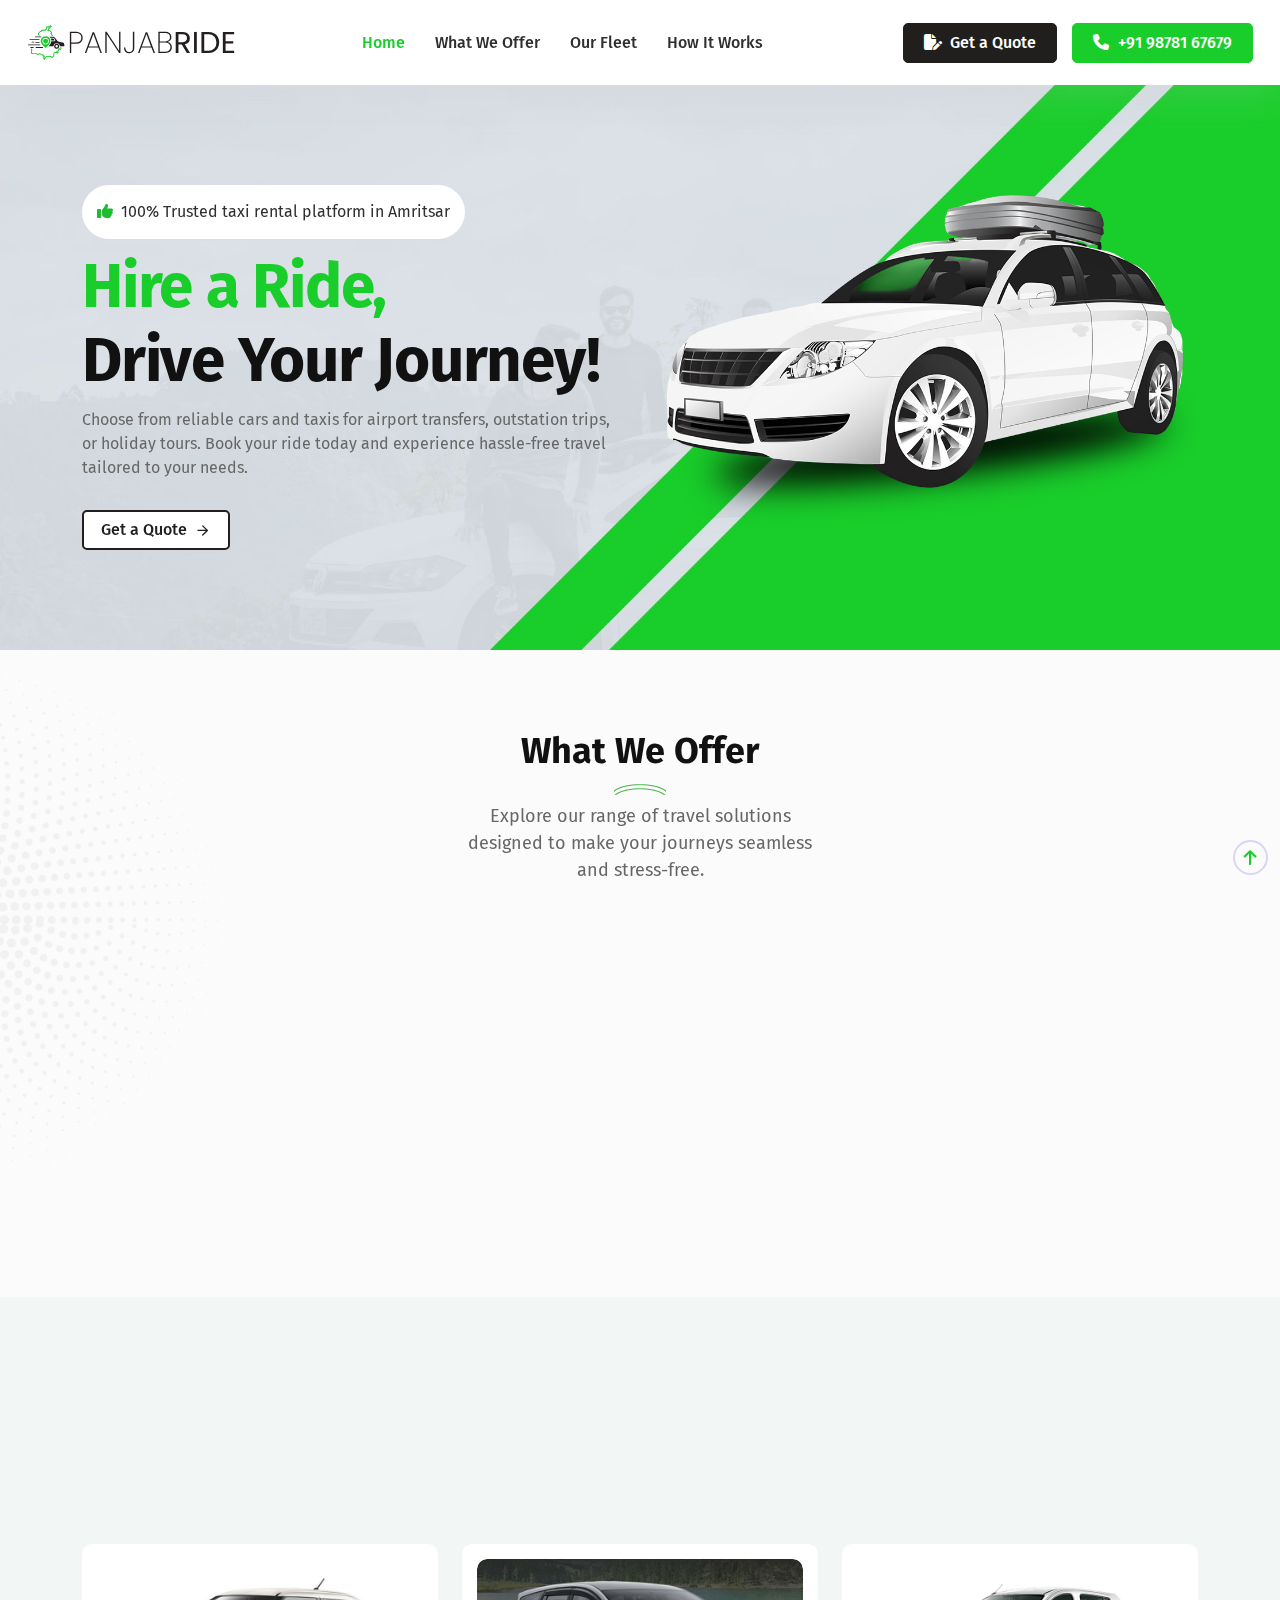
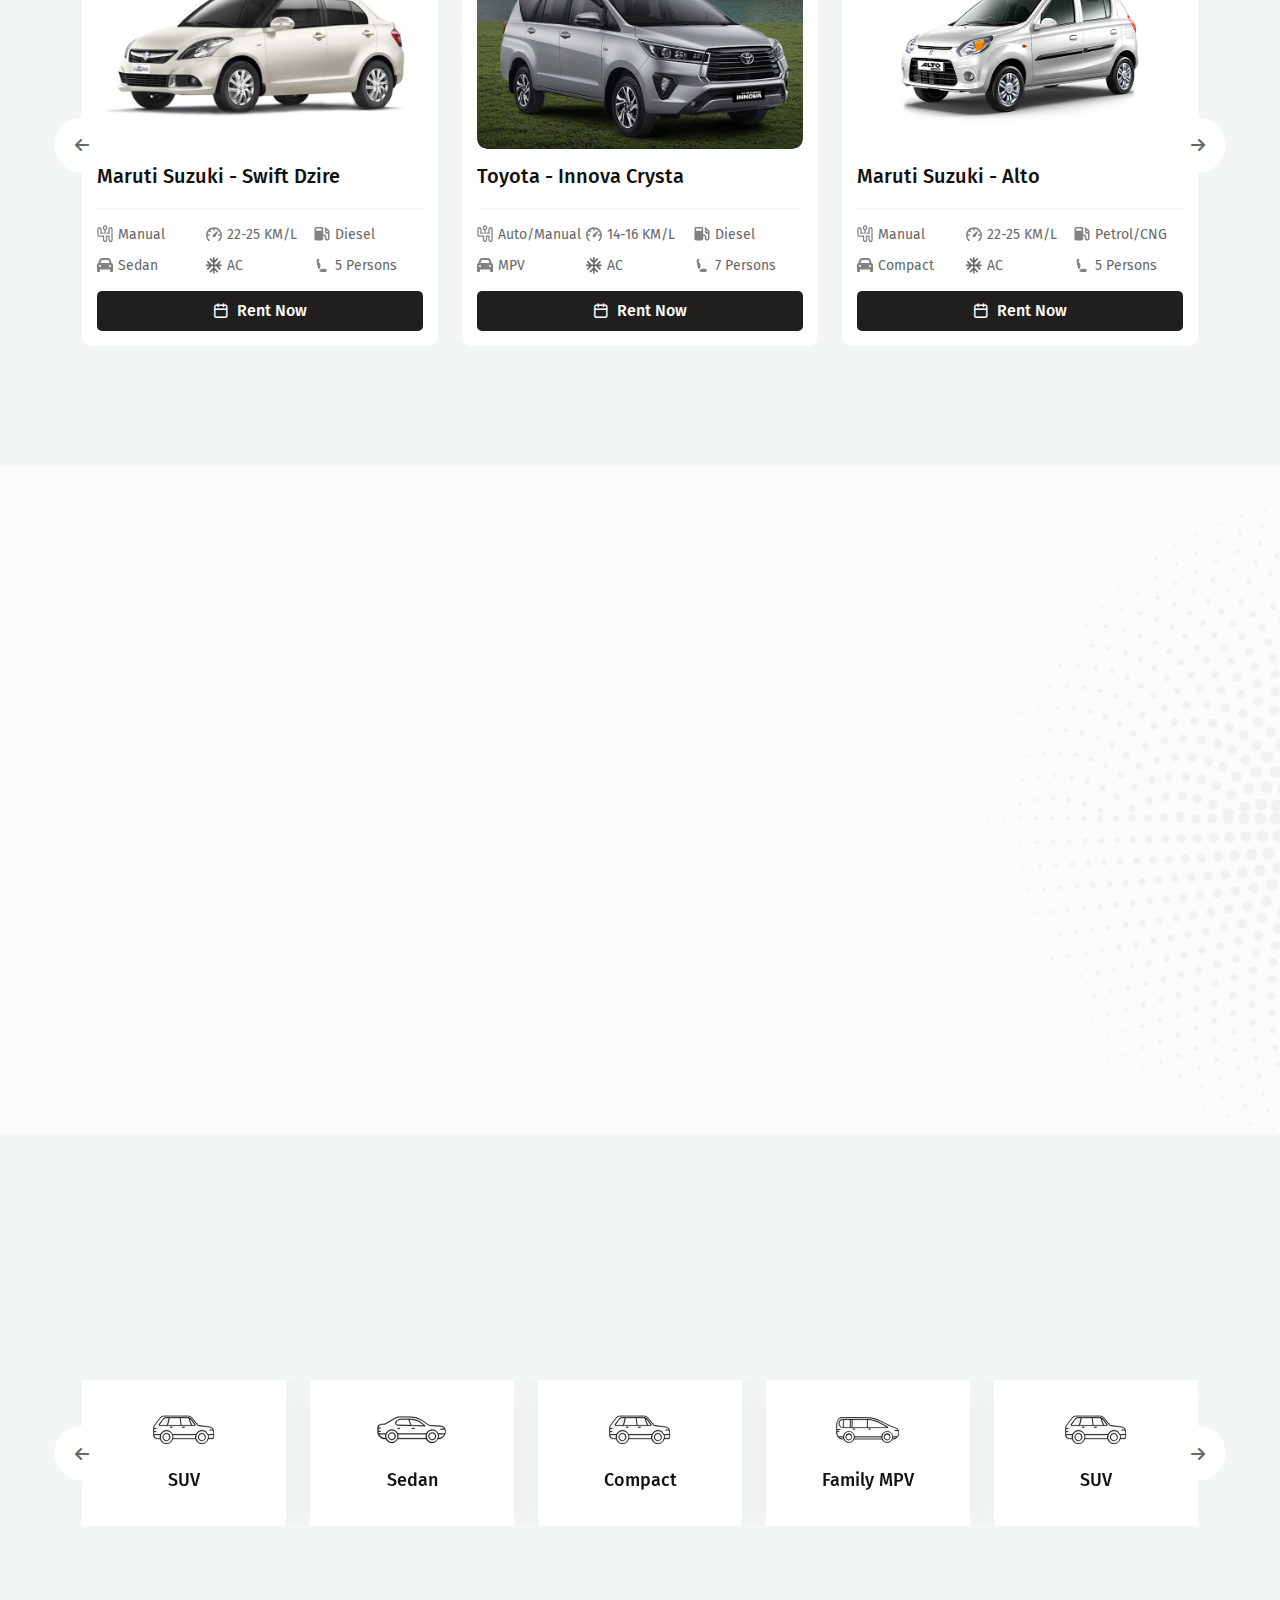
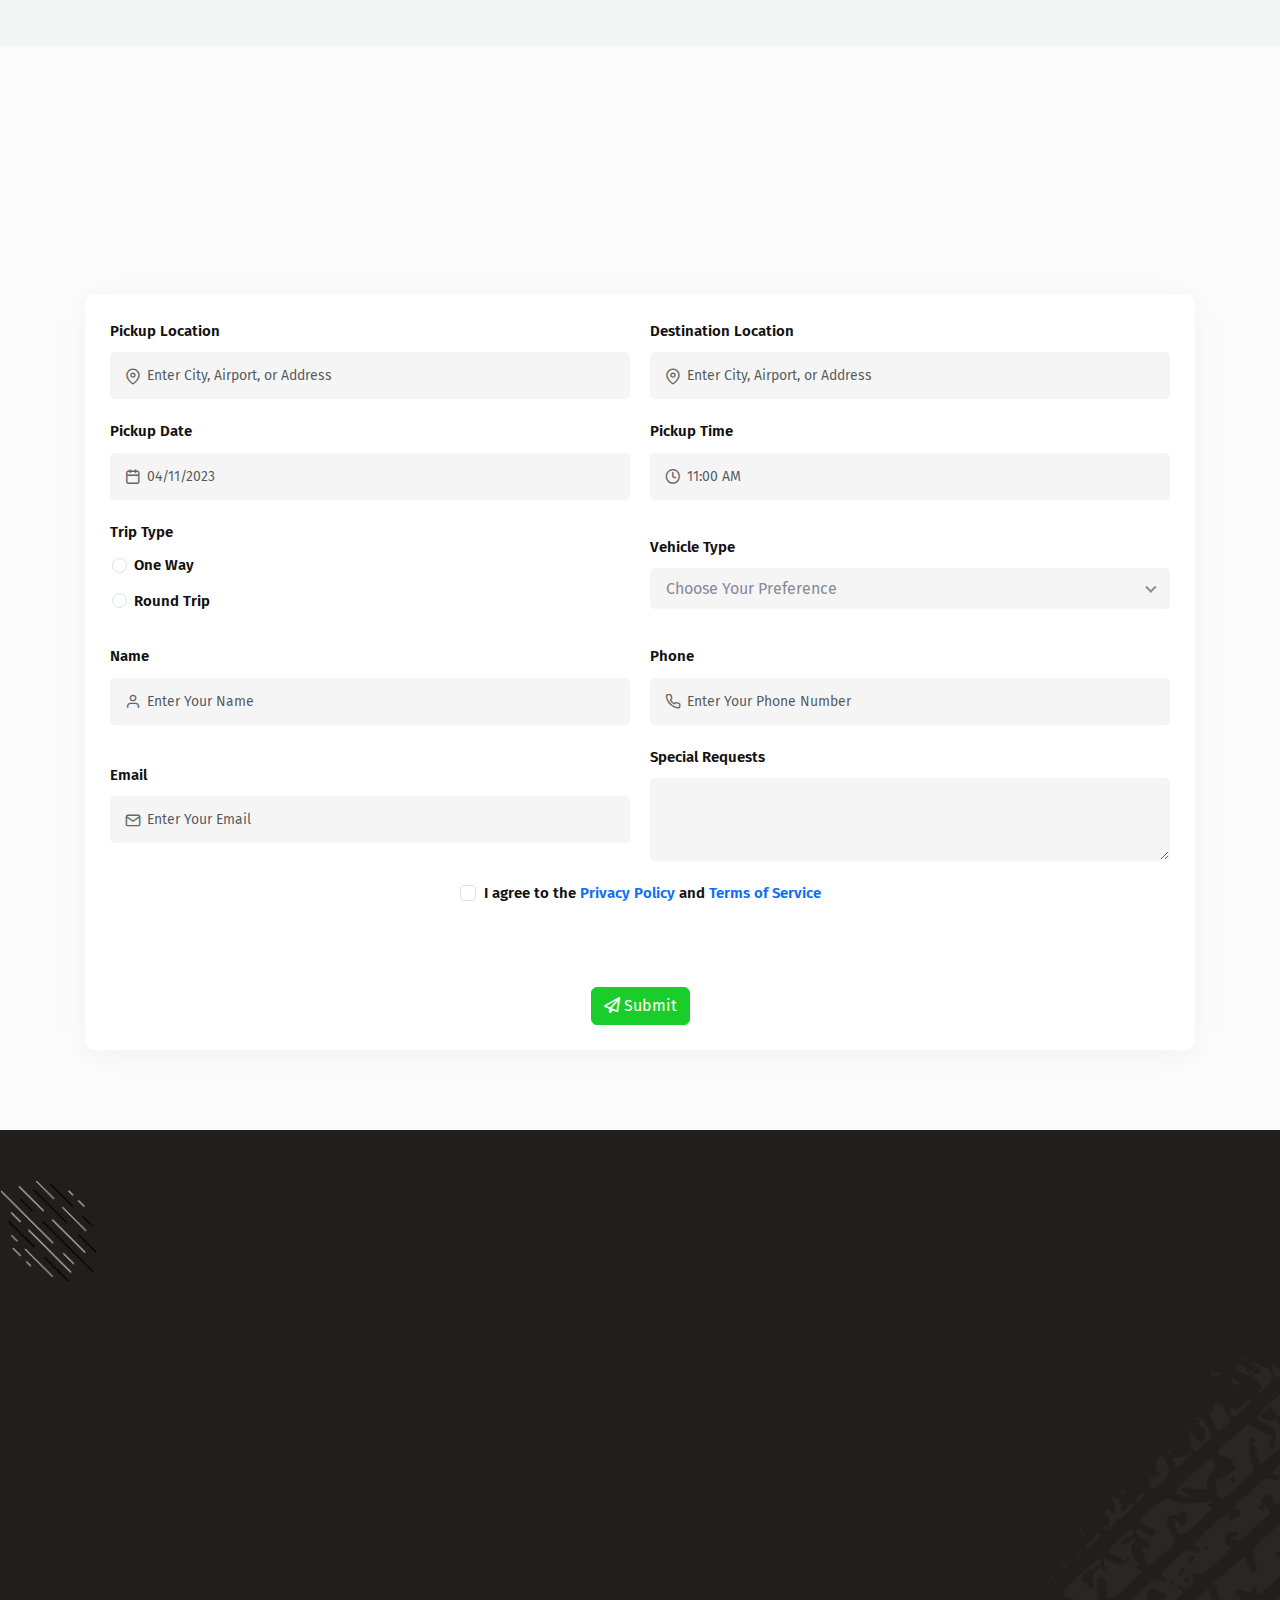
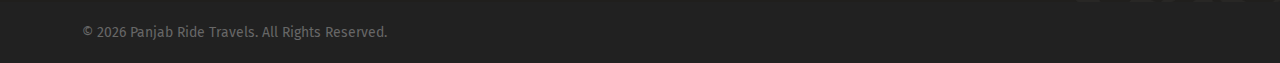
==== commit ef0821ee: "updated form radiobutton labels" ====
--- a/index.html
+++ b/index.html
@@ -906,14 +906,15 @@
 										<div class="input-block">
 											<label for="tripType">Trip Type</label>
 											<div class="form-check">
-												<input class="form-check-input" type="radio" name="tripType" id="oneWay" value="One Way">
-												<label class="form-check-label fw-normal" for="oneWay">
+												<label>
+													<input class="form-check-input" type="radio" name="tripType" id="oneWay" value="One Way">
 													One Way
 												</label>
 											</div>
 											<div class="form-check">
-												<input class="form-check-input" type="radio" name="tripType" id="roundTrip" value="Round Trip">
-												<label class="form-check-label fw-normal" for="roundTrip">
+												<label>
+													<input class="form-check-input" type="radio" name="tripType" id="roundTrip"
+														value="Round Trip">
 													Round Trip
 												</label>
 											</div>
--- a/assets/css/style.css
+++ b/assets/css/style.css
@@ -3510,13 +3510,19 @@
 .enquiry-box .column-group-main:last-child {
   padding-right: 0;
 }
-.enquiry-box .column-agreement {
+.enquiry-box .column-agreement,
+.enquiry-box .column-alert {
   flex: 100%;
   max-width: 100%;
 }
-.enquiry-box .column-agreement .input-block {
+.enquiry-box .column-agreement .input-block,
+.enquiry-box .column-alert .input-block {
   display: flex;
   justify-content: center;
+}
+.enquiry-box .column-alert .alert-success,
+.enquiry-box .column-alert .alert-danger {
+  display: none;
 }
 @media (max-width: 767.98px) {
   .enquiry-box .input-block-wrapp {
